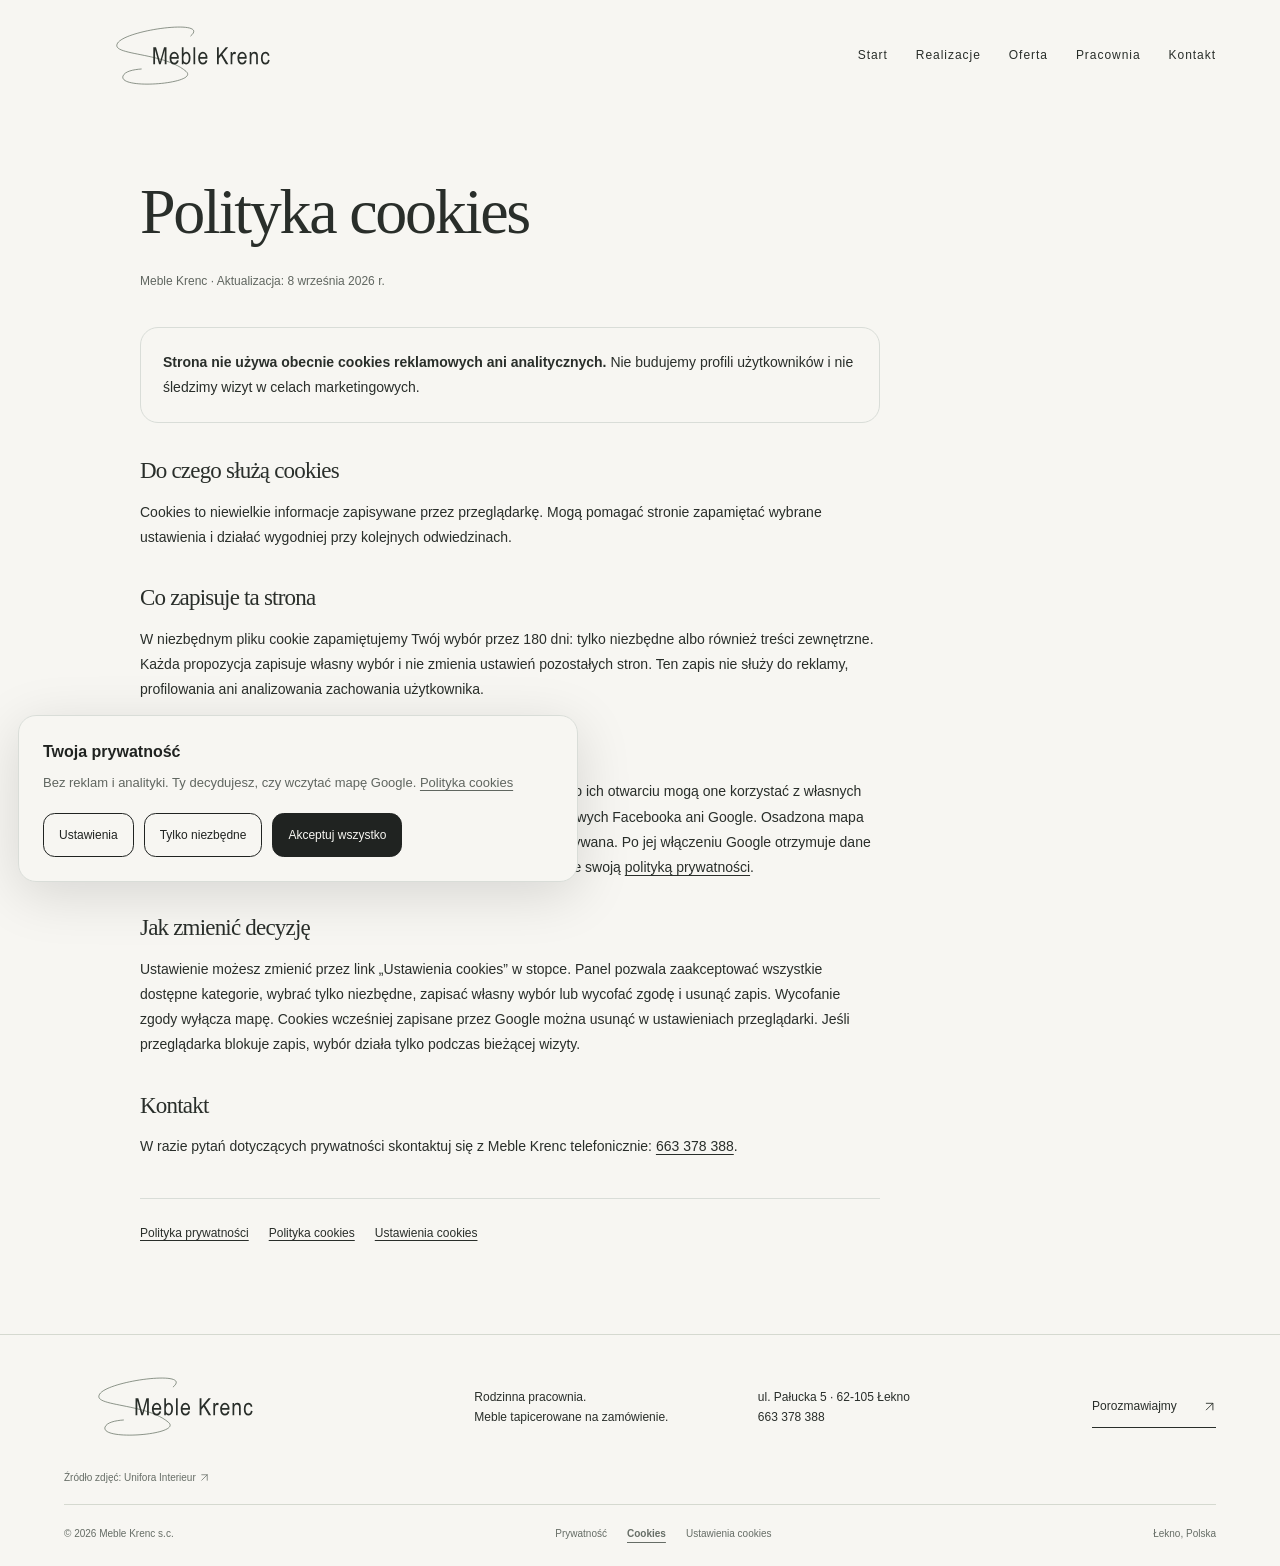
==== cookies.html @ 31533589 "Polish navigation active states, mobile menus and practical project guidance" ====
<!doctype html>
<html lang="pl">
<head>
  <meta charset="utf-8">
  <meta name="viewport" content="width=device-width, initial-scale=1">
  <meta name="theme-color" content="#faf9f6">
  <meta name="description" content="Cookies — Meble Krenc. Meble na zamówienie, Łekno, ul. Pałucka 5.">
  <title>Cookies — Meble Krenc</title>
  <link rel="icon" href="assets/favicon.svg" type="image/svg+xml">
  <link rel="stylesheet" href="style.css?v=20260908-4">
  <script defer src="app.js?v=20260908-4"></script>
<link rel="stylesheet" href="components.css?v=20260908-4"><script defer src="privacy.js?v=20260908-4"></script><link rel="stylesheet" href="refinements.css?v=20260908-4"><script defer src="navigation.js?v=20260908-4"></script></head>
<body data-proposal="boutique">
  <a class="skip" href="#main">Przejdź do treści</a>
  <header class="site-header">
    <a class="brand" href="index.html" aria-label="Meble Krenc — strona główna"><img src="assets/logo.svg?v=20260908-4" alt="MEBLE KRENC" width="300" height="48"></a>
    <button class="menu-toggle" type="button" aria-expanded="false" aria-controls="site-nav" hidden><span data-menu-label>Menu</span><span aria-hidden="true" class="menu-icon"></span></button>
    <nav id="site-nav" aria-label="Nawigacja główna"><a href="index.html">Start</a><a href="realizacje.html">Realizacje</a><a href="oferta.html">Oferta</a><a href="o-nas.html">Pracownia</a><a href="kontakt.html">Kontakt</a></nav>
  </header>
  <main id="main" class="mk-legal" tabindex="-1"><h1>Polityka cookies</h1><p class="mk-legal-intro">Meble Krenc · Aktualizacja: 8 września 2026 r.</p><article>
      <div class="legal-callout"><p><strong>Strona nie używa obecnie cookies reklamowych ani analitycznych.</strong> Nie budujemy profili użytkowników i nie śledzimy wizyt w celach marketingowych.</p></div>
      <h2>Do czego służą cookies</h2><p>Cookies to niewielkie informacje zapisywane przez przeglądarkę. Mogą pomagać stronie zapamiętać wybrane ustawienia i działać wygodniej przy kolejnych odwiedzinach.</p>
      <h2>Co zapisuje ta strona</h2><p>W niezbędnym pliku cookie zapamiętujemy Twój wybór przez 180 dni: tylko niezbędne albo również treści zewnętrzne. Każda propozycja zapisuje własny wybór i nie zmienia ustawień pozostałych stron. Ten zapis nie służy do reklamy, profilowania ani analizowania zachowania użytkownika.</p>
      <h2>Zewnętrzne serwisy</h2><p>Linki do Facebooka i Map Google prowadzą do osobnych serwisów. Po ich otwarciu mogą one korzystać z własnych cookies zgodnie ze swoimi zasadami. Nie osadzamy narzędzi reklamowych Facebooka ani Google. Osadzona mapa Google jest opcjonalna: bez zgody na treści zewnętrzne nie jest wczytywana. Po jej włączeniu Google otrzymuje dane techniczne połączenia i może korzystać z własnych cookies zgodnie ze swoją <a href="https://policies.google.com/privacy" target="_blank" rel="noopener noreferrer">polityką prywatności</a>.</p>
      <h2>Jak zmienić decyzję</h2><p>Ustawienie możesz zmienić przez link „Ustawienia cookies” w stopce. Panel pozwala zaakceptować wszystkie dostępne kategorie, wybrać tylko niezbędne, zapisać własny wybór lub wycofać zgodę i usunąć zapis. Wycofanie zgody wyłącza mapę. Cookies wcześniej zapisane przez Google można usunąć w ustawieniach przeglądarki. Jeśli przeglądarka blokuje zapis, wybór działa tylko podczas bieżącej wizyty.</p>
      <h2>Kontakt</h2><p>W razie pytań dotyczących prywatności skontaktuj się z Meble Krenc telefonicznie: <a href="tel:+48663378388">663 378 388</a>.</p>
    <nav class="mk-policy-nav" aria-label="Dokumenty prywatności"><a href="polityka-prywatnosci.html">Polityka prywatności</a><a href="cookies.html">Polityka cookies</a><a href="ustawienia-cookies.html">Ustawienia cookies</a></nav></article></main>
  <footer class="site-footer">
    <div class="footer-top"><a class="brand" href="index.html" aria-label="Meble Krenc — strona główna"><img src="assets/logo.svg?v=20260908-4" alt="MEBLE KRENC" width="300" height="48" loading="lazy"></a><p>Rodzinna pracownia.<br>Meble tapicerowane na zamówienie.</p><address>ul. Pałucka 5 · 62-105 Łekno<br><a href="tel:+48663378388">663 378 388</a></address><a class="text-link" href="kontakt.html">Porozmawiajmy <svg class="ui-icon" viewBox="0 0 24 24" aria-hidden="true" focusable="false"><path d="M6 18 18 6M6 6h12v12"/></svg></a></div>
    <div class="photo-credit">Źródło zdjęć: <a href="https://www.unifora.at" target="_blank" rel="noopener noreferrer">Unifora Interieur<span class="sr-only"> (nowa karta)</span> <svg class="ui-icon" viewBox="0 0 24 24" aria-hidden="true" focusable="false"><path d="M6 18 18 6M6 6h12v12"/></svg></a></div>
    <div class="footer-bottom"><span>© <span data-year>2026</span> Meble Krenc s.c.</span><div><a href="polityka-prywatnosci.html">Prywatność</a><a href="cookies.html">Cookies</a><a href="ustawienia-cookies.html" data-cookie-open>Ustawienia cookies</a></div><span>Łekno, Polska</span></div>
  </footer>
  <dialog class="lightbox" aria-labelledby="lightbox-caption"><div class="lightbox-top"><span>Meble i wnętrza / Unifora Interieur</span><button type="button" data-dialog-close aria-label="Zamknij podgląd">Zamknij <svg class="ui-icon" viewBox="0 0 24 24" aria-hidden="true" focusable="false"><path d="m6 6 12 12M18 6 6 18"/></svg></button></div><figure><img data-lightbox-image alt=""><figcaption id="lightbox-caption" aria-live="polite"></figcaption></figure><div class="lightbox-controls"><button type="button" data-previous aria-label="Poprzednie zdjęcie"><svg class="ui-icon" viewBox="0 0 24 24" aria-hidden="true" focusable="false"><path d="M20 12H4m6-6-6 6 6 6"/></svg> Poprzednie</button><span data-lightbox-count></span><button type="button" data-next aria-label="Następne zdjęcie">Następne <svg class="ui-icon" viewBox="0 0 24 24" aria-hidden="true" focusable="false"><path d="M4 12h16m-6-6 6 6-6 6"/></svg></button></div></dialog>


</body>
</html>
---- style.css ----
:root{--paper:#f7f6f2;--ink:#292e2a;--muted:#666d66;--line:#d5d9d0;--accent:#dde3d6;color-scheme:light;font-family:Arial,Helvetica,sans-serif}
*{box-sizing:border-box}html{scroll-behavior:smooth;scroll-padding-top:100px}body{margin:0;background:var(--paper);color:var(--ink);font-size:15px;line-height:1.7}body.modal-open{overflow:hidden}a{color:inherit;text-decoration:none}button,input{font:inherit}button{cursor:pointer;color:inherit}img{display:block;max-width:100%;height:auto}figure,p{margin:0}h1,h2,h3{font-family:Georgia,'Times New Roman',serif;font-weight:400;line-height:1.1;margin:0;letter-spacing:-.035em}h1{font-size:clamp(40px,5.2vw,76px)}h2{font-size:clamp(30px,3.5vw,48px)}h3{font-size:26px}[hidden]{display:none!important}:focus-visible{outline:2px solid #48694b;outline-offset:5px}.sr-only,.skip:not(:focus){position:absolute;width:1px;height:1px;overflow:hidden;clip-path:inset(50%)}.skip:focus{position:fixed;z-index:80;background:white;padding:12px}.site-header{max-width:1440px;margin:auto;min-height:112px;padding:22px 5%;display:flex;align-items:center;justify-content:space-between;gap:35px}.brand img{width:260px;height:64px;object-fit:contain}.site-header nav{display:flex;gap:28px;font-size:12px;letter-spacing:.08em}.site-header nav a{padding:10px 0}.site-header nav a[aria-current]{border-bottom:1px solid}.menu-toggle{display:none}main>section,main>.gallery-toolbar{max-width:1280px;margin:auto;padding:64px 44px}.eyebrow{font-size:10px;text-transform:uppercase;letter-spacing:.18em;color:var(--muted);margin-bottom:24px}.home-intro{display:flex;align-items:end;justify-content:space-between;gap:50px;padding-top:45px}.home-note{font-size:13px;color:var(--muted)}.text-link{display:inline-flex;align-items:center;gap:26px;border-bottom:1px solid;padding:10px 0;font-size:12px}.text-link:hover{color:#4f7054}.home-note .text-link{margin-top:22px}.opening-gallery{display:grid;grid-template-columns:minmax(0,1.75fr) minmax(0,.7fr);gap:7%;padding-top:8px;padding-bottom:100px;align-items:start}.photo a{display:block;position:relative;border-radius:12px;overflow:hidden}.photo img{width:100%;height:auto;transition:filter .25s}.photo a:hover img{filter:brightness(.94)}.photo-open{position:absolute;right:12px;bottom:12px;border-radius:50%;width:34px;height:34px;display:grid;place-items:center;background:#fff9}.photo figcaption{display:flex;justify-content:space-between;gap:10px;font-size:10px;color:var(--muted);padding-top:12px}.opening-main{margin-top:32px}.opening-secondary{padding-top:0}.opening-secondary .photo img{max-height:400px;object-fit:contain;background:#eeefea}.gallery-note{font-family:Georgia,serif;font-size:20px;line-height:1.5;margin-top:30px}.gallery-index{grid-column:1;width:max-content;justify-self:end;margin-top:-35px}.studio-summary{display:grid;grid-template-columns:.7fr 1fr;gap:12%;border-top:1px solid var(--line)}.studio-summary p:not(.eyebrow),.about-story p{max-width:520px;margin:24px 0;color:var(--muted)}.section-top{display:flex;align-items:center;justify-content:space-between;gap:25px;margin-bottom:32px}.selected-grid{display:grid;grid-template-columns:1fr .9fr .75fr;gap:28px;align-items:start}.selected-grid .photo:nth-child(2){margin-top:90px}.selected-grid .photo:nth-child(3){margin-top:170px}.process{border-top:1px solid var(--line)}.process ol{list-style:none;display:grid;grid-template-columns:repeat(3,1fr);gap:50px;padding:0}.process li>span{display:block;color:var(--muted);font-size:11px;margin-bottom:32px}.process li p{font-size:13px;color:var(--muted);margin-top:15px}.project-invitation{background:var(--accent);text-align:center;border-radius:18px;margin:50px auto 90px!important;padding:72px 30px!important}.project-invitation .text-link{margin-top:26px}.site-footer{max-width:1360px;margin:auto;padding:40px 5% 24px;border-top:1px solid var(--line)}.footer-top{display:grid;grid-template-columns:1.5fr 1fr 1.2fr auto;align-items:center;gap:30px;font-size:12px}.footer-top .brand img{width:225px}.footer-top address{font-style:normal}.photo-credit{font-size:10px;color:var(--muted);margin:30px 0 18px}.footer-bottom{display:flex;justify-content:space-between;gap:20px;border-top:1px solid var(--line);padding-top:20px;font-size:10px;color:var(--muted)}.footer-bottom>div{display:flex;gap:20px}.footer-bottom button{border:0;padding:0;background:none;font:inherit}.page-intro{padding-top:70px}.intro-description{max-width:580px;color:var(--muted);margin-top:28px}.gallery-toolbar{display:flex;justify-content:space-between;gap:20px;padding-top:10px!important;padding-bottom:30px!important}.gallery-toolbar p{font-size:12px}.filters{display:flex;flex-wrap:wrap;gap:9px}.filters button{border:1px solid var(--line);border-radius:30px;background:none;padding:9px 17px;font-size:12px}.filters button[aria-pressed=true]{background:var(--ink);color:white;border-color:var(--ink)}.portfolio-grid{columns:3;column-gap:28px;padding-top:0!important}.portfolio-entry{break-inside:avoid;margin-bottom:34px}.services article{display:grid;grid-template-columns:1fr 1.2fr;gap:12%;align-items:center;border-top:1px solid var(--line);padding:55px 0}.services article:nth-child(even)>div:first-child{order:2}.services article p:not(.eyebrow){margin:22px 0;color:var(--muted);font-size:14px}.service-note{background:var(--accent);border-radius:16px;padding:35px}.about-layout,.contact-layout{display:grid;grid-template-columns:1fr 1fr;gap:12%;align-items:start}.about-photo{max-width:460px}.about-story h2{margin-bottom:25px}.studio-facts{display:flex;gap:30px;flex-wrap:wrap;border-top:1px solid var(--line);padding-top:22px}.studio-facts dt{font-size:23px;font-family:Georgia,serif}.studio-facts dd{margin:0;font-size:12px;color:var(--muted)}.contact-block{border-bottom:1px solid var(--line);padding:0 0 30px;margin-bottom:30px}.contact-block h2{font-size:27px}.contact-block p,.contact-block address{font-size:13px;margin-top:16px;font-style:normal;color:var(--muted)}.phone-link{font-size:clamp(25px,3vw,38px);display:block;margin-top:18px}.contact-photo{max-width:370px;justify-self:end}.legal-layout{display:grid;grid-template-columns:1fr 2fr;gap:60px}.legal-copy{max-width:750px}.legal-copy h2{font-size:25px;margin:32px 0 15px}.legal-copy p,.legal-copy li{color:var(--muted);font-size:14px}.legal-copy a{text-decoration:underline}
dialog{color:var(--ink);background:var(--paper);border:1px solid var(--line);border-radius:16px;max-width:calc(100vw - 32px);max-height:90dvh;padding:28px}dialog::backdrop{background:#202721d9;backdrop-filter:blur(5px)}dialog:not([open]){display:none}.lightbox{width:min(1100px,calc(100vw - 32px))}.lightbox-top,.lightbox-controls,.dialog-heading{display:flex;align-items:center;justify-content:space-between;gap:15px;font-size:12px}.lightbox button,.cookie-dialog button,.cookie-notice button{background:none;border:1px solid var(--line);padding:10px 15px;border-radius:24px;font-size:12px}.lightbox figure{margin:20px 0}.lightbox figure img{height:65dvh;width:100%;object-fit:contain}.lightbox figcaption{font-size:12px;margin-top:12px}.cookie-notice{position:fixed;bottom:18px;right:18px;width:390px;max-width:calc(100vw - 36px);padding:22px;border:1px solid var(--line);background:var(--paper);border-radius:16px;z-index:25;box-shadow:0 12px 50px #20272120;font-size:12px}.cookie-notice p{color:var(--muted);margin:8px 0 14px}.notice-actions{display:flex;gap:10px}.cookie-notice button:last-child,.cookie-dialog .button:not(.button-secondary){background:var(--ink);color:white}.cookie-dialog{width:500px}.cookie-dialog h2{font-size:32px;margin:20px 0}.cookie-dialog p{font-size:13px}.cookie-options>div{padding:16px 0;border-top:1px solid var(--line)}.cookie-options dt{font-size:14px}.cookie-options dd{font-size:12px;color:var(--muted);margin:0}.dialog-actions{display:flex;gap:10px;flex-wrap:wrap;margin-top:25px}
@media(max-width:1000px){.site-header{gap:20px}.brand img{width:215px}.site-header nav{gap:18px}.footer-top{grid-template-columns:1fr 1fr}.home-intro{gap:30px}.home-note{max-width:230px}.opening-gallery{gap:5%}.portfolio-grid{columns:2}.project-invitation{margin:35px 24px 65px!important}.services article{gap:6%}}
@media(max-width:700px){.site-header{padding:12px 20px;min-height:90px;flex-wrap:wrap;gap:0}.brand img{width:208px;height:58px}.menu-toggle{display:flex!important;align-items:center;gap:12px;margin-left:auto;border:0;background:none;padding:12px 0;font-size:12px}.menu-icon{display:inline-block;width:18px;height:8px;border-top:1px solid;border-bottom:1px solid}.site-header nav{width:100%;flex-direction:column;gap:0;padding:10px 0}.site-header nav a{padding:15px 0;border-bottom:1px solid var(--line)}.js .site-header nav:not(.is-open){display:none}main>section,main>.gallery-toolbar{padding:40px 20px}.home-intro{display:block;padding-top:30px}.home-intro h1{font-size:44px}.home-note{max-width:100%;margin-top:25px}.home-note br{display:none}.home-note .text-link{margin-top:10px}.opening-gallery{grid-template-columns:1fr;gap:25px;padding-top:0}.opening-main{margin:0}.opening-secondary{display:none}.gallery-index{grid-column:auto;justify-self:start;margin:0}.studio-summary{grid-template-columns:1fr;gap:0}.selected-grid{grid-template-columns:1fr;gap:30px}.selected-grid .photo:nth-child(n){margin:0}.section-top{align-items:start;flex-direction:column}.process ol{grid-template-columns:1fr;gap:28px}.process li{border-top:1px solid var(--line);padding-top:18px}.process li>span{margin-bottom:12px}.project-invitation{margin:20px 20px 50px!important;padding:40px 20px!important}.footer-top{grid-template-columns:1fr;gap:20px}.footer-bottom{flex-direction:column;gap:16px}.footer-bottom>div{flex-wrap:wrap}.gallery-toolbar{display:block}.gallery-toolbar p{margin-top:20px}.filters{gap:7px}.filters button{padding:8px 13px}.portfolio-grid{columns:1}.services article,.about-layout,.contact-layout,.legal-layout{grid-template-columns:1fr;gap:30px}.services article{padding:30px 0}.services article:nth-child(even)>div:first-child{order:0}.contact-photo{justify-self:start}.legal-copy h2{font-size:24px}.lightbox{padding:16px}.lightbox figure img{height:52dvh}.lightbox-top>span{font-size:10px}.lightbox-controls button{padding:9px;font-size:11px}.cookie-notice{padding:18px}.cookie-dialog{padding:22px}}
main>.legal-layout{max-width:1280px;margin:0 auto;padding:20px 44px 80px}.hero-photo{min-width:0}@media(max-width:700px){main>.legal-layout{padding:10px 20px 50px}}
@media(max-width:700px){.opening-secondary{display:grid;grid-template-columns:1fr 1fr;gap:22px;align-items:center}.opening-secondary .photo img{max-height:240px}.opening-secondary .gallery-note{font-size:18px;margin:0}.opening-secondary figcaption{flex-wrap:wrap;gap:3px}}
@media(prefers-reduced-motion:reduce){html{scroll-behavior:auto}*{transition:none!important}}
---- components.css ----
.ui-icon{display:inline-block;width:1.1em;height:1.1em;flex:none;vertical-align:-.16em;fill:none;stroke:currentColor;stroke-width:1.6;stroke-linecap:round;stroke-linejoin:round;pointer-events:none}
.lightbox button .ui-icon{width:20px;height:20px}.photo-open .ui-icon,.footer-arrow .ui-icon{width:18px;height:18px}.ui-icon-only{display:inline-grid;place-items:center}
body{--consent-bg:#fff;--consent-ink:#202321;--consent-muted:#606660;--consent-line:#d9ddd8;--consent-radius:12px}
body[data-proposal=editorial]{--consent-bg:#22282c;--consent-ink:#f3f5f6;--consent-muted:#bac2c7;--consent-line:#4d565e;--consent-radius:8px}
body[data-proposal=gallery]{--consent-radius:2px}
body[data-proposal=boutique]{--consent-bg:#f7f6f2;--consent-radius:18px}
body.mk-consent-open{overflow:hidden}
.mk-consent-banner,.mk-consent-dialog{box-sizing:border-box;background:var(--consent-bg);color:var(--consent-ink);border:1px solid var(--consent-line);border-radius:var(--consent-radius);font-family:Arial,Helvetica,sans-serif;line-height:1.55}
.mk-consent-banner{position:fixed;bottom:18px;left:18px;z-index:35;width:560px;max-width:calc(100vw - 36px);padding:24px;box-shadow:0 12px 55px #0002}
.mk-consent-banner strong{font-size:16px}.mk-consent-banner p{font-size:13px;color:var(--consent-muted);margin:8px 0 20px}.mk-consent-banner a{text-decoration:underline;text-underline-offset:3px}
.mk-consent-dialog{padding:28px;width:570px;max-width:calc(100vw - 32px);max-height:calc(100dvh - 32px);overflow:auto;overscroll-behavior:contain;box-shadow:0 24px 100px #0005}
.mk-consent-dialog:not([open]){display:none}.mk-consent-dialog::backdrop{background:#101518b8;backdrop-filter:blur(5px)}
.mk-consent-heading{display:flex;justify-content:space-between;align-items:center;gap:20px;font-size:10px;letter-spacing:.12em;text-transform:uppercase;color:var(--consent-muted)}
.mk-consent-dialog h2{font-family:inherit;font-size:30px;line-height:1.13;letter-spacing:-.035em;font-weight:500;margin:22px 0 14px}.mk-consent-dialog>p{font-size:13px;color:var(--consent-muted);margin:0 0 22px}
.mk-consent-option{display:flex;justify-content:space-between;align-items:center;gap:24px;padding:20px 0;border-top:1px solid var(--consent-line);cursor:pointer}.mk-consent-option strong{display:block;font-size:14px;font-weight:600}.mk-consent-option small{display:block;font-size:12px;line-height:1.5;color:var(--consent-muted);margin-top:6px;max-width:370px}
.mk-consent-option input{appearance:none;-webkit-appearance:none;position:relative;flex:0 0 44px;width:44px;height:26px;margin:0;border:1px solid var(--consent-muted);border-radius:30px;background:transparent;cursor:pointer;transition:background .15s}.mk-consent-option input::after{content:'';position:absolute;width:18px;height:18px;left:3px;top:3px;background:var(--consent-muted);border-radius:50%;transition:transform .15s}.mk-consent-option input:checked{background:var(--consent-ink);border-color:var(--consent-ink)}.mk-consent-option input:checked::after{background:var(--consent-bg);transform:translateX(18px)}.mk-consent-option input:disabled{opacity:.5;cursor:not-allowed}
.mk-consent-actions{display:flex;gap:10px;flex-wrap:wrap}.mk-consent-actions button,.mk-map button,.mk-settings-button{font:500 12px/1.4 Arial,Helvetica,sans-serif;min-height:44px;padding:12px 15px;border:1px solid var(--consent-ink);border-radius:calc(var(--consent-radius) * .65);background:var(--consent-bg);color:var(--consent-ink);cursor:pointer;text-align:center}.mk-consent-actions button[data-consent-save],.mk-consent-actions button[data-consent-accept]{background:var(--consent-ink);color:var(--consent-bg)}.mk-consent-actions button:hover,.mk-map button:hover,.mk-settings-button:hover{filter:brightness(.88)}
.mk-consent-dialog .mk-icon-button{display:grid;place-items:center;flex:none;width:44px;height:44px;border:1px solid var(--consent-line);border-radius:50%;background:none;color:var(--consent-ink);padding:0;cursor:pointer}.mk-consent-bottom{display:flex;flex-wrap:wrap;gap:14px 20px;border-top:1px solid var(--consent-line);padding-top:20px;margin-top:24px;font-size:11px}.mk-consent-bottom button{width:100%;text-align:left;padding:0;min-height:32px;border:0;background:none;color:inherit;font:inherit;cursor:pointer;text-decoration:underline;text-underline-offset:4px}.mk-consent-bottom a{text-decoration:underline;text-underline-offset:4px}.mk-consent-dialog [data-consent-status]{font-size:12px;min-height:18px;margin:12px 0 20px}
.mk-consent-dialog :focus-visible,.mk-consent-banner :focus-visible,.mk-map :focus-visible{outline:2px solid var(--consent-ink);outline-offset:4px}
main.mk-legal{max-width:1080px;margin:0 auto;padding:65px 40px 90px;min-height:65vh}.mk-legal h1{font-size:clamp(34px,5vw,64px);margin:0 0 24px;line-height:1.1;overflow-wrap:anywhere}.mk-legal .mk-legal-intro{font-size:12px;color:var(--consent-muted);margin:0 0 35px}.mk-legal article{max-width:740px;line-height:1.8}.mk-legal h2{font-size:23px;line-height:1.25;margin:34px 0 14px}.mk-legal article p{font-size:14px;margin:0 0 18px}.mk-legal article a{text-decoration:underline;text-underline-offset:3px}.mk-legal .legal-callout{padding:22px;border:1px solid var(--consent-line);border-radius:var(--consent-radius);margin-bottom:30px}.mk-legal .legal-callout p{margin:0}.mk-legal .mk-policy-nav{display:flex;flex-wrap:wrap;gap:20px;margin-top:38px;border-top:1px solid var(--consent-line);padding-top:24px;font-size:12px}
main>.mk-map-section{max-width:1280px;padding:35px 44px 70px;margin:0 auto}.mk-map-section h2{font-size:30px;margin-bottom:22px}.mk-map{border:1px solid var(--consent-line);border-radius:var(--consent-radius);overflow:hidden;background:var(--consent-bg);color:var(--consent-ink)}.mk-map iframe{display:block;border:0;width:100%;height:360px}.mk-map-placeholder{min-height:270px;display:flex;flex-direction:column;align-items:center;justify-content:center;text-align:center;gap:18px;padding:32px}.mk-map-placeholder p{font-size:13px;max-width:440px;margin:0;color:var(--consent-muted)}.mk-map-placeholder strong{font-size:19px}.mk-map-links{display:flex;justify-content:space-between;flex-wrap:wrap;gap:15px;padding:18px 20px;border-top:1px solid var(--consent-line);font-size:12px}.mk-map-links a{text-decoration:underline}
@media(max-width:600px){.mk-consent-banner{padding:18px;bottom:12px;left:12px;max-width:calc(100vw - 24px)}.mk-consent-actions{display:grid;grid-template-columns:1fr 1fr;gap:8px}.mk-consent-banner .mk-consent-actions button:first-child{grid-column:1/-1}.mk-consent-dialog{padding:20px}.mk-consent-dialog h2{font-size:28px}.mk-consent-option{gap:15px}.mk-consent-actions button{padding:11px 9px;font-size:11px}.mk-consent-heading{letter-spacing:.05em}.mk-legal .legal-callout{padding:18px}main.mk-legal{padding:40px 20px 55px}main>.mk-map-section{padding:20px 20px 45px}.mk-map-placeholder{padding:25px 20px}.mk-map iframe{height:320px}}
.mk-consent-dialog .mk-icon-button .ui-icon{width:20px;height:20px}
@media(prefers-reduced-motion:reduce){.mk-consent-option input,.mk-consent-option input::after{transition:none}}
@media(forced-colors:active){.mk-consent-option input{appearance:auto;-webkit-appearance:auto}.mk-consent-option input::after{display:none}}
---- refinements.css ----
html{scroll-padding-top:calc(var(--navigation-height,100px) + 24px)}main [id]{scroll-margin-top:12px}
header.site-header,header.header{position:sticky;top:0;z-index:30;width:100%;transition:box-shadow .2s;background:var(--consent-bg)}header.has-scrolled{box-shadow:0 5px 24px #00000010}body[data-proposal=editorial] header.header{background:#191c1ff7}body[data-proposal=boutique] header.site-header{background:#f7f6f2f7}
header nav a{position:relative;text-underline-offset:6px;transition:color .18s,background .18s}header nav a:not(.nav-cta){border-bottom:2px solid transparent!important}header nav a.is-current:not(.nav-cta){border-bottom-color:currentColor!important;font-weight:600}header nav a:hover{text-decoration:none;background:color-mix(in srgb,currentColor 6%,transparent)}header nav a:focus-visible{outline:2px solid currentColor;outline-offset:5px}footer a[aria-current=page]{text-decoration:underline;text-underline-offset:5px;font-weight:600}
.menu[aria-expanded=true] svg{transform:rotate(45deg)}.menu svg{transition:transform .2s}.menu-toggle[aria-expanded=true] .menu-icon{transform:rotate(-45deg);border-bottom:0;height:0}.menu-toggle[aria-expanded=true] .menu-icon::after{content:'';display:block;width:18px;border-top:1px solid;transform:rotate(90deg)}body.navigation-open{overflow:hidden}.mk-nav-backdrop{position:fixed;inset:0;z-index:25;background:#10151880;backdrop-filter:blur(3px);border:0;padding:0;border-radius:0;width:100%;height:100%;cursor:default}
.mk-advice{max-width:1240px;margin:0 auto;padding:55px 40px 70px;border-top:1px solid var(--consent-line)}.mk-advice-heading{display:grid;grid-template-columns:1fr 1.2fr;gap:60px;align-items:start;margin-bottom:32px}.mk-advice h2{font-size:clamp(28px,3vw,42px);line-height:1.13;margin:0}.mk-advice-heading>p{font-size:14px;line-height:1.75;max-width:500px;color:var(--consent-muted);margin:0}.mk-checklist{display:grid;grid-template-columns:repeat(3,1fr);gap:26px;list-style:none;margin:30px 0 0;padding:0}.mk-checklist li{border-top:1px solid var(--consent-line);padding:24px 0}.mk-checklist span{font-size:10px;letter-spacing:.12em;color:var(--consent-muted)}.mk-checklist h3{font-size:20px;margin:16px 0 12px}.mk-checklist p{font-size:13px;line-height:1.7;color:var(--consent-muted);margin:0}.mk-faq{margin-top:30px}.mk-faq details{border-top:1px solid var(--consent-line)}.mk-faq details:last-child{border-bottom:1px solid var(--consent-line)}.mk-faq summary{min-height:60px;cursor:pointer;list-style:none;display:flex;align-items:center;justify-content:space-between;gap:20px;padding:18px 0;font-size:15px}.mk-faq summary::-webkit-details-marker{display:none}.mk-faq summary .ui-icon{width:18px;height:18px;transition:transform .2s}.mk-faq details[open] summary .ui-icon{transform:rotate(45deg)}.mk-faq details p{max-width:720px;color:var(--consent-muted);font-size:14px;line-height:1.8;margin:0;padding:0 0 24px}.mk-advice-link{display:inline-flex;align-items:center;gap:20px;padding:13px 0;border-bottom:1px solid currentColor;margin-top:20px;font-size:12px}.mk-advice-link:hover{text-decoration:none;gap:26px}.mk-advice .eyebrow{margin-bottom:18px}.mk-advice a:focus-visible,.mk-faq summary:focus-visible{outline:2px solid currentColor;outline-offset:5px}
body[data-proposal=boutique] .mk-checklist li{background:#edf0e8;border:0;border-radius:14px;padding:26px}body[data-proposal=gallery] .mk-advice{max-width:1600px;padding-left:clamp(20px,4.5vw,72px);padding-right:clamp(20px,4.5vw,72px)}.gallery-status{font-size:11px;color:var(--consent-muted);margin-bottom:20px}a,button,summary{-webkit-tap-highlight-color:transparent}
@media(max-width:700px){.mk-advice{padding:40px 20px!important}.mk-advice-heading{grid-template-columns:1fr;gap:20px}.mk-checklist{grid-template-columns:1fr;gap:0}.mk-checklist li{padding:22px 0}.mk-checklist h3{margin-top:10px}body[data-proposal=boutique] .mk-checklist{gap:12px}.mk-faq summary{font-size:14px}.mk-faq details p{font-size:13px}body[data-proposal=boutique] header nav{position:absolute;top:100%;left:0;right:0;margin:0;padding:12px 20px 22px;background:var(--consent-bg);border-bottom:1px solid var(--consent-line);max-height:calc(100dvh - var(--navigation-height));overflow:auto}body[data-proposal=boutique] header nav a{padding:16px 12px}body[data-proposal=boutique] header nav a.is-current{background:#e8ede3;border-color:transparent!important;border-radius:8px}}
@media(max-width:680px){body[data-proposal=gallery] header nav{position:absolute;top:100%;left:0;right:0;margin:0;padding:12px 20px 22px;background:#fff;border-bottom:1px solid #ddd;max-height:calc(100dvh - var(--navigation-height));overflow:auto}body[data-proposal=gallery] header nav a{padding:16px 12px}body[data-proposal=gallery] header nav a.is-current{background:#171a18;color:#fff;border-color:transparent!important}}
@media(max-width:640px){body[data-proposal=editorial] header nav{position:absolute;inset:auto 0 auto 0;top:100%;margin:0;padding:12px 20px 22px;background:#22282c;border-bottom:1px solid #4d565e;max-height:calc(100dvh - var(--navigation-height));overflow:auto}body[data-proposal=editorial] header nav a{padding:16px 12px}body[data-proposal=editorial] header nav a.is-current{background:#35404a;border-color:transparent!important;border-radius:6px}}
body[data-proposal=editorial] .menu svg{width:22px;height:22px;transform:none}@media(max-width:680px){body[data-proposal=gallery] header nav a{font-size:16px}}@media(max-width:700px){body[data-proposal=boutique] header nav a{font-size:14px}}
@media(prefers-reduced-motion:reduce){header.site-header,header.header,header nav a,.menu svg,.mk-faq summary .ui-icon{transition:none}}
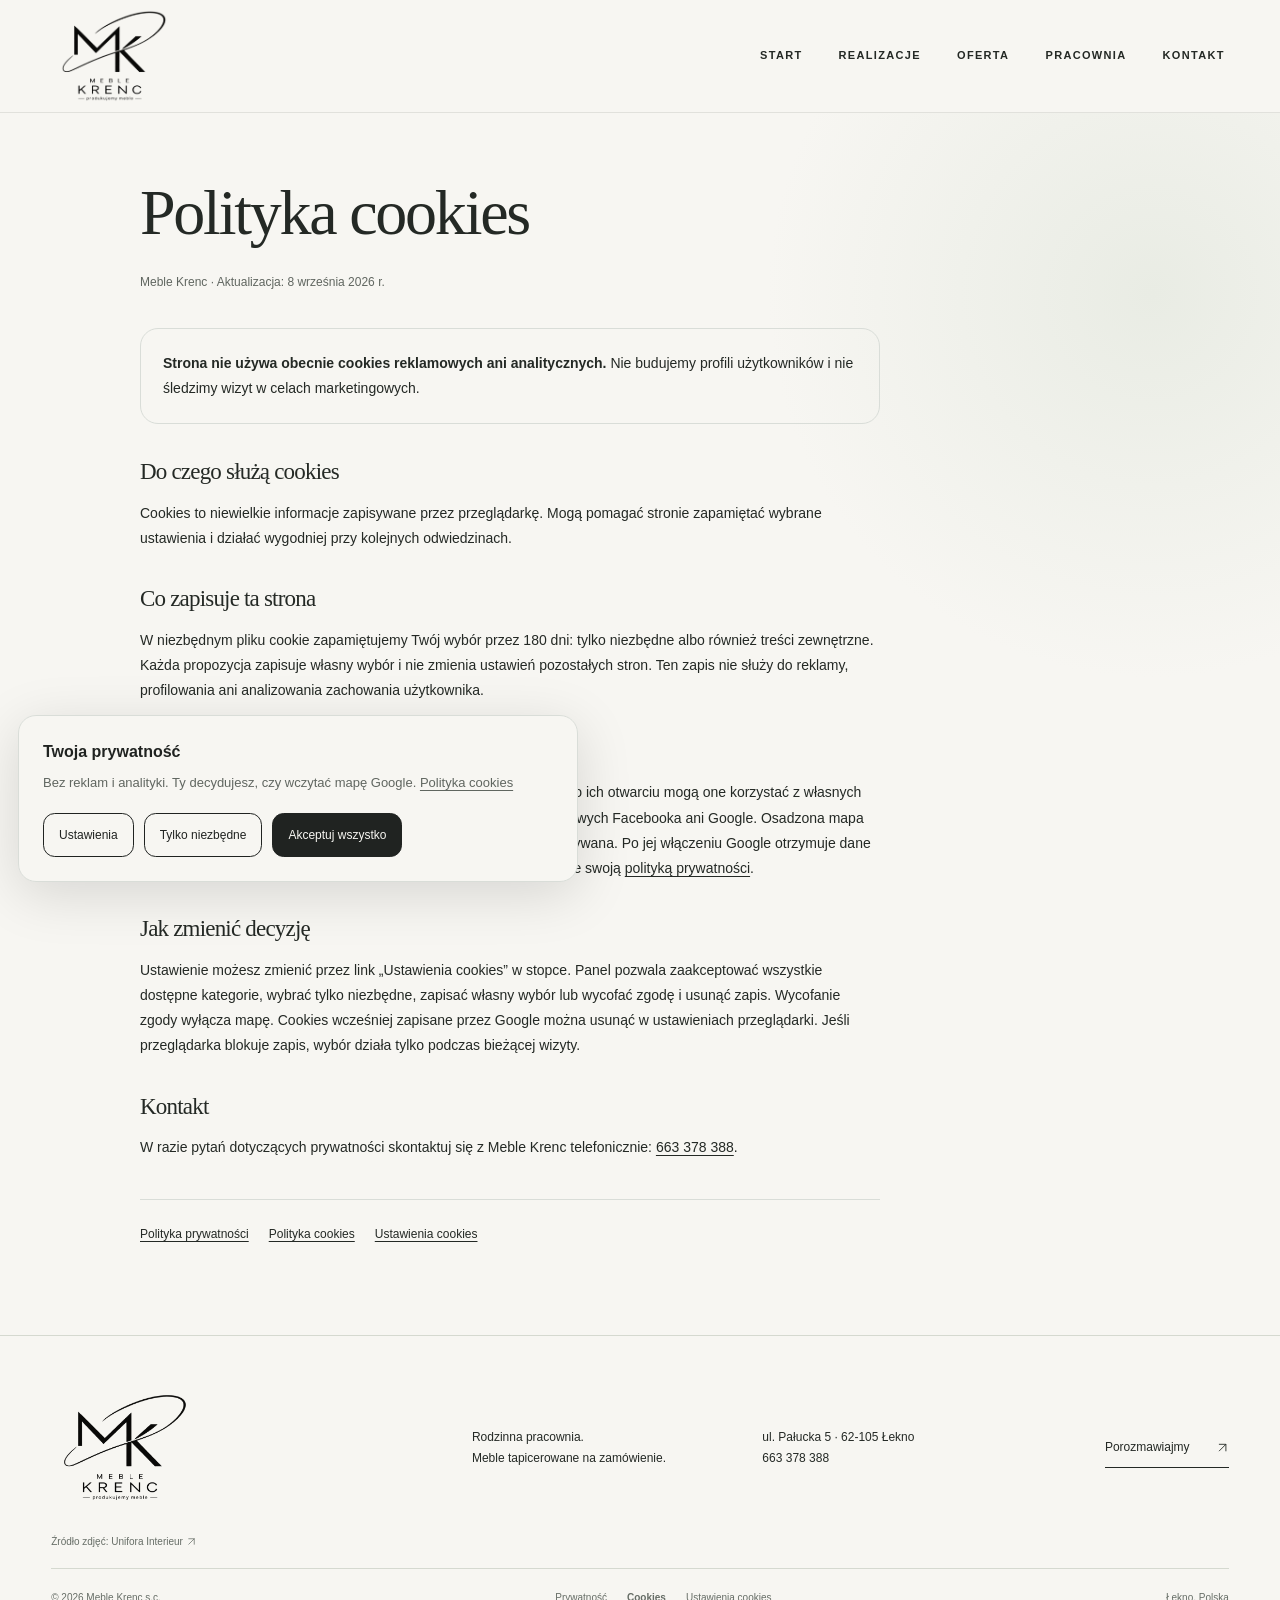
==== commit 71f8f6cc: "Redesign boutique hero and apply supplied MK identity" ====
--- a/cookies.html
+++ b/cookies.html
@@ -6,14 +6,14 @@
   <meta name="theme-color" content="#faf9f6">
   <meta name="description" content="Cookies — Meble Krenc. Meble na zamówienie, Łekno, ul. Pałucka 5.">
   <title>Cookies — Meble Krenc</title>
-  <link rel="icon" href="assets/favicon.svg" type="image/svg+xml">
-  <link rel="stylesheet" href="style.css?v=20260908-4">
-  <script defer src="app.js?v=20260908-4"></script>
-<link rel="stylesheet" href="components.css?v=20260908-4"><script defer src="privacy.js?v=20260908-4"></script><link rel="stylesheet" href="refinements.css?v=20260908-4"><script defer src="navigation.js?v=20260908-4"></script></head>
+  <link rel="icon" href="assets/favicon.png" type="image/png">
+  <link rel="stylesheet" href="style.css?v=20260916-1">
+  <script defer src="app.js?v=20260916-1"></script>
+<link rel="stylesheet" href="components.css?v=20260916-1"><script defer src="privacy.js?v=20260916-1"></script><link rel="stylesheet" href="refinements.css?v=20260916-1"><script defer src="navigation.js?v=20260916-1"></script><link rel="stylesheet" href="boutique-v2.css?v=20260916-1"></head>
 <body data-proposal="boutique">
   <a class="skip" href="#main">Przejdź do treści</a>
   <header class="site-header">
-    <a class="brand" href="index.html" aria-label="Meble Krenc — strona główna"><img src="assets/logo.svg?v=20260908-4" alt="MEBLE KRENC" width="300" height="48"></a>
+    <a class="brand" href="index.html" aria-label="Meble Krenc — strona główna"><img src="assets/logo.png?v=20260916-2" alt="MEBLE KRENC" width="915" height="795"></a>
     <button class="menu-toggle" type="button" aria-expanded="false" aria-controls="site-nav" hidden><span data-menu-label>Menu</span><span aria-hidden="true" class="menu-icon"></span></button>
     <nav id="site-nav" aria-label="Nawigacja główna"><a href="index.html">Start</a><a href="realizacje.html">Realizacje</a><a href="oferta.html">Oferta</a><a href="o-nas.html">Pracownia</a><a href="kontakt.html">Kontakt</a></nav>
   </header>
@@ -26,7 +26,7 @@
       <h2>Kontakt</h2><p>W razie pytań dotyczących prywatności skontaktuj się z Meble Krenc telefonicznie: <a href="tel:+48663378388">663 378 388</a>.</p>
     <nav class="mk-policy-nav" aria-label="Dokumenty prywatności"><a href="polityka-prywatnosci.html">Polityka prywatności</a><a href="cookies.html">Polityka cookies</a><a href="ustawienia-cookies.html">Ustawienia cookies</a></nav></article></main>
   <footer class="site-footer">
-    <div class="footer-top"><a class="brand" href="index.html" aria-label="Meble Krenc — strona główna"><img src="assets/logo.svg?v=20260908-4" alt="MEBLE KRENC" width="300" height="48" loading="lazy"></a><p>Rodzinna pracownia.<br>Meble tapicerowane na zamówienie.</p><address>ul. Pałucka 5 · 62-105 Łekno<br><a href="tel:+48663378388">663 378 388</a></address><a class="text-link" href="kontakt.html">Porozmawiajmy <svg class="ui-icon" viewBox="0 0 24 24" aria-hidden="true" focusable="false"><path d="M6 18 18 6M6 6h12v12"/></svg></a></div>
+    <div class="footer-top"><a class="brand" href="index.html" aria-label="Meble Krenc — strona główna"><img src="assets/logo.png?v=20260916-2" alt="MEBLE KRENC" width="915" height="795" loading="lazy"></a><p>Rodzinna pracownia.<br>Meble tapicerowane na zamówienie.</p><address>ul. Pałucka 5 · 62-105 Łekno<br><a href="tel:+48663378388">663 378 388</a></address><a class="text-link" href="kontakt.html">Porozmawiajmy <svg class="ui-icon" viewBox="0 0 24 24" aria-hidden="true" focusable="false"><path d="M6 18 18 6M6 6h12v12"/></svg></a></div>
     <div class="photo-credit">Źródło zdjęć: <a href="https://www.unifora.at" target="_blank" rel="noopener noreferrer">Unifora Interieur<span class="sr-only"> (nowa karta)</span> <svg class="ui-icon" viewBox="0 0 24 24" aria-hidden="true" focusable="false"><path d="M6 18 18 6M6 6h12v12"/></svg></a></div>
     <div class="footer-bottom"><span>© <span data-year>2026</span> Meble Krenc s.c.</span><div><a href="polityka-prywatnosci.html">Prywatność</a><a href="cookies.html">Cookies</a><a href="ustawienia-cookies.html" data-cookie-open>Ustawienia cookies</a></div><span>Łekno, Polska</span></div>
   </footer>
--- a/boutique-v2.css
+++ b/boutique-v2.css
@@ -0,0 +1,521 @@
+:root{
+  --boutique-ink:#242925;
+  --boutique-paper:#f7f6f2;
+  --boutique-sage:#747c70;
+  --boutique-soft:#e9ede5;
+  --boutique-radius:22px;
+  --boutique-side:clamp(20px,4vw,64px);
+}
+
+body[data-proposal="boutique"]{
+  background:
+    radial-gradient(circle at 90% 18%,#e9ece4 0,transparent 24rem),
+    var(--boutique-paper);
+  color:var(--boutique-ink);
+  text-rendering:optimizeLegibility;
+}
+
+body[data-proposal="boutique"] h1,
+body[data-proposal="boutique"] h2{
+  text-wrap:balance;
+}
+
+body[data-proposal="boutique"] .site-header{
+  min-height:112px;
+  max-width:none;
+  padding:9px var(--boutique-side);
+  background:color-mix(in srgb,var(--boutique-paper) 92%,transparent);
+  border-bottom:1px solid color-mix(in srgb,var(--boutique-ink) 10%,transparent);
+  backdrop-filter:blur(16px) saturate(120%);
+}
+
+body[data-proposal="boutique"] .site-header .brand{
+  display:flex;
+  align-items:center;
+  flex:0 0 auto;
+}
+
+body[data-proposal="boutique"] .site-header .brand img{
+  width:126px;
+  height:94px;
+  object-fit:contain;
+}
+
+body[data-proposal="boutique"] .site-header nav{
+  align-items:center;
+  gap:clamp(15px,2.2vw,34px);
+}
+
+body[data-proposal="boutique"] .site-header nav a{
+  min-height:44px;
+  display:flex;
+  align-items:center;
+  padding:10px 4px;
+  font-size:11px;
+  font-weight:600;
+  letter-spacing:.12em;
+  text-transform:uppercase;
+}
+
+body[data-proposal="boutique"] .site-header nav a::after{
+  content:"";
+  position:absolute;
+  right:4px;
+  bottom:7px;
+  left:4px;
+  height:1px;
+  background:currentColor;
+  transform:scaleX(0);
+  transform-origin:right;
+  transition:transform .25s ease;
+}
+
+body[data-proposal="boutique"] .site-header nav a:hover::after,
+body[data-proposal="boutique"] .site-header nav a.is-current::after{
+  transform:scaleX(1);
+  transform-origin:left;
+}
+
+body[data-proposal="boutique"] .site-header nav a.is-current{
+  border-bottom-color:transparent!important;
+}
+
+.hero-carousel{
+  position:relative;
+  width:100%;
+  max-width:none!important;
+  min-height:calc(100svh - 112px);
+  padding:0!important;
+  background:#20241f;
+  color:#fff;
+  isolation:isolate;
+}
+
+.carousel-viewport{
+  position:relative;
+  min-height:inherit;
+  overflow:hidden;
+  touch-action:pan-y;
+  outline-offset:-4px;
+}
+
+.carousel-track{
+  display:flex;
+  min-height:inherit;
+  will-change:transform;
+  transition:transform .9s cubic-bezier(.22,.61,.36,1);
+}
+
+.carousel-slide{
+  position:relative;
+  flex:0 0 100%;
+  min-height:inherit;
+  overflow:hidden;
+  background:#222721;
+}
+
+.carousel-slide>img{
+  position:absolute;
+  inset:0;
+  width:100%;
+  height:100%;
+  max-width:none;
+  object-fit:cover;
+  object-position:var(--slide-position,center);
+  transform:scale(1.035);
+  transition:transform 7s cubic-bezier(.2,.62,.36,1);
+}
+
+.carousel-slide.is-active>img{transform:scale(1)}
+
+.carousel-slide::after{
+  content:"";
+  position:absolute;
+  inset:0;
+  background:
+    linear-gradient(90deg,rgba(16,19,16,.76) 0%,rgba(16,19,16,.48) 36%,rgba(16,19,16,.05) 70%),
+    linear-gradient(0deg,rgba(15,18,15,.48),transparent 45%);
+}
+
+.carousel-copy{
+  position:relative;
+  z-index:1;
+  display:flex;
+  min-height:inherit;
+  max-width:1440px;
+  margin:0 auto;
+  padding:clamp(56px,8vh,104px) var(--boutique-side) clamp(118px,16vh,154px);
+  flex-direction:column;
+  justify-content:flex-end;
+  align-items:flex-start;
+}
+
+.carousel-kicker{
+  margin:0 0 20px;
+  color:#e1e5dc;
+  font-size:10px;
+  font-weight:600;
+  letter-spacing:.2em;
+  text-transform:uppercase;
+}
+
+.carousel-copy h1,
+.carousel-copy h2{
+  max-width:820px;
+  margin:0;
+  color:#fff;
+  font-family:Georgia,"Times New Roman",serif;
+  font-size:clamp(46px,6vw,92px);
+  font-weight:400;
+  line-height:.98;
+  letter-spacing:-.045em;
+}
+
+.carousel-copy>p:not(.carousel-kicker){
+  max-width:510px;
+  margin:24px 0 0;
+  color:#f3f4ef;
+  font-size:clamp(13px,1.15vw,16px);
+  line-height:1.7;
+}
+
+.carousel-link{
+  display:inline-flex;
+  min-height:46px;
+  align-items:center;
+  gap:24px;
+  margin-top:28px;
+  padding:8px 0;
+  border-bottom:1px solid currentColor;
+  font-size:11px;
+  font-weight:600;
+  letter-spacing:.12em;
+  text-transform:uppercase;
+  transition:gap .2s ease;
+}
+
+.carousel-link:hover{gap:31px}
+.carousel-link .ui-icon{width:18px;height:18px}
+
+.carousel-controls{
+  position:absolute;
+  z-index:3;
+  right:var(--boutique-side);
+  bottom:38px;
+  left:var(--boutique-side);
+  display:grid;
+  grid-template-columns:auto minmax(120px,220px) auto;
+  align-items:center;
+  gap:24px;
+  max-width:calc(1440px - var(--boutique-side) * 2);
+  margin:0 auto;
+}
+
+.carousel-arrows{display:flex;gap:10px}
+.carousel-button,
+.carousel-toggle{
+  width:48px;
+  height:48px;
+  display:grid;
+  place-items:center;
+  padding:0;
+  border:1px solid #ffffff80;
+  border-radius:50%;
+  background:#14171335;
+  color:#fff;
+  backdrop-filter:blur(8px);
+  transition:background .2s,border-color .2s,transform .2s;
+}
+
+.carousel-button:hover,
+.carousel-toggle:hover{
+  background:#fff;
+  border-color:#fff;
+  color:#252a25;
+  transform:translateY(-2px);
+}
+
+.carousel-button .ui-icon{width:20px;height:20px}
+
+.carousel-status{
+  display:grid;
+  grid-template-columns:22px 1fr 22px;
+  align-items:center;
+  gap:12px;
+  color:#fff;
+  font-size:10px;
+  letter-spacing:.08em;
+}
+
+.carousel-progress{
+  height:1px;
+  overflow:hidden;
+  background:#ffffff59;
+}
+
+.carousel-progress>span{
+  display:block;
+  width:0;
+  height:100%;
+  background:#fff;
+}
+
+.hero-carousel.is-running .carousel-progress>span{
+  animation:carousel-progress 6.5s linear forwards;
+}
+
+.carousel-toggle{justify-self:end}
+.carousel-toggle .play-icon{display:none}
+.carousel-toggle.is-paused .pause-icon{display:none}
+.carousel-toggle.is-paused .play-icon{display:block}
+.pause-icon{display:flex;gap:4px}
+.pause-icon::before,.pause-icon::after{content:"";width:2px;height:14px;background:currentColor}
+.play-icon{width:0;height:0;border-top:7px solid transparent;border-bottom:7px solid transparent;border-left:11px solid currentColor;margin-left:3px}
+
+@keyframes carousel-progress{to{width:100%}}
+
+body[data-proposal="boutique"] .studio-summary{
+  position:relative;
+  padding-top:clamp(72px,9vw,120px);
+  padding-bottom:clamp(72px,9vw,120px);
+}
+
+body[data-proposal="boutique"] .studio-summary::before{
+  content:"MK";
+  position:absolute;
+  right:3%;
+  bottom:-.25em;
+  z-index:-1;
+  color:#eef0ea;
+  font-family:Georgia,serif;
+  font-size:clamp(130px,24vw,360px);
+  line-height:1;
+  letter-spacing:-.1em;
+}
+
+body[data-proposal="boutique"] .studio-summary>div{
+  max-width:610px;
+}
+
+body[data-proposal="boutique"] .selected-section{
+  padding-top:clamp(62px,7vw,96px);
+  padding-bottom:clamp(70px,9vw,120px);
+  border-radius:var(--boutique-radius);
+  background:#eef0ea;
+}
+
+body[data-proposal="boutique"] .selected-grid .photo a{
+  background:#dfe3da;
+}
+
+body[data-proposal="boutique"] .selected-grid .photo img{
+  aspect-ratio:4/5;
+  object-fit:cover;
+}
+
+body[data-proposal="boutique"] .selected-grid .photo:nth-child(2) img{aspect-ratio:1/1.12}
+body[data-proposal="boutique"] .selected-grid .photo:nth-child(3) img{aspect-ratio:1/1.35}
+
+body[data-proposal="boutique"] .process{
+  padding-top:clamp(72px,8vw,108px);
+  padding-bottom:clamp(72px,8vw,108px);
+}
+
+body[data-proposal="boutique"] .process li{
+  position:relative;
+  padding-top:24px;
+  border-top:1px solid var(--line);
+}
+
+body[data-proposal="boutique"] .process li>span{margin-bottom:46px}
+
+body[data-proposal="boutique"] .mk-advice{
+  margin-top:20px;
+  padding-top:clamp(64px,8vw,100px);
+  padding-bottom:clamp(64px,8vw,100px);
+}
+
+body[data-proposal="boutique"] .mk-checklist li{
+  border-radius:18px;
+  box-shadow:0 12px 36px #2830290a;
+}
+
+body[data-proposal="boutique"] .project-invitation{
+  position:relative;
+  overflow:hidden;
+  max-width:1192px;
+  background:#dfe6da;
+}
+
+body[data-proposal="boutique"] .project-invitation::after{
+  content:"";
+  position:absolute;
+  width:230px;
+  height:230px;
+  right:-80px;
+  top:-120px;
+  border:1px solid #65706066;
+  border-radius:50%;
+}
+
+body[data-proposal="boutique"] .site-footer{
+  max-width:none;
+  padding:56px var(--boutique-side) 26px;
+}
+
+body[data-proposal="boutique"] .footer-top{
+  max-width:1280px;
+  margin:0 auto;
+}
+
+body[data-proposal="boutique"] .footer-top .brand img{
+  width:148px;
+  height:111px;
+}
+
+body[data-proposal="boutique"] .photo-credit,
+body[data-proposal="boutique"] .footer-bottom{
+  max-width:1280px;
+  margin-right:auto;
+  margin-left:auto;
+}
+
+body[data-proposal="boutique"] .page-intro{
+  padding-top:clamp(56px,7vw,96px);
+  padding-bottom:clamp(48px,6vw,82px);
+}
+
+body[data-proposal="boutique"] .page-intro h1{
+  max-width:900px;
+}
+
+body[data-proposal="boutique"] .photo a,
+body[data-proposal="boutique"] .service-note,
+body[data-proposal="boutique"] .project-invitation{
+  border-radius:var(--boutique-radius);
+}
+
+body[data-proposal="boutique"] .portfolio-entry .photo img{
+  width:100%;
+  object-fit:cover;
+}
+
+@media (max-width:1000px){
+  body[data-proposal="boutique"] .site-header .brand img{width:112px;height:84px}
+  body[data-proposal="boutique"] .site-header{min-height:102px}
+  .hero-carousel{min-height:calc(100svh - 102px)}
+  .carousel-copy h1,.carousel-copy h2{font-size:clamp(44px,8vw,72px)}
+  body[data-proposal="boutique"] .studio-summary{gap:7%}
+  body[data-proposal="boutique"] .selected-section{margin-right:20px;margin-left:20px;padding-right:28px;padding-left:28px}
+}
+
+@media (max-width:700px){
+  body[data-proposal="boutique"] .site-header{
+    min-height:86px;
+    padding:4px 20px;
+  }
+  body[data-proposal="boutique"] .site-header .brand img{
+    width:98px;
+    height:74px;
+  }
+  body[data-proposal="boutique"] .menu-toggle{
+    min-width:64px;
+    min-height:44px;
+    justify-content:flex-end;
+  }
+  body[data-proposal="boutique"] header nav{
+    top:100%;
+    padding-top:10px;
+    padding-bottom:18px;
+    box-shadow:0 18px 32px #252a2522;
+  }
+  body[data-proposal="boutique"] header nav a{
+    min-height:52px;
+    padding:14px 12px;
+  }
+  body[data-proposal="boutique"] header nav a::after{display:none}
+  .hero-carousel{min-height:max(590px,calc(100svh - 86px))}
+  .carousel-slide::after{
+    background:linear-gradient(0deg,rgba(15,18,15,.83) 0%,rgba(15,18,15,.42) 58%,rgba(15,18,15,.06) 100%);
+  }
+  .carousel-slide>img{object-position:var(--slide-position-mobile,var(--slide-position,center))}
+  .carousel-copy{
+    padding:52px 20px 116px;
+  }
+  .carousel-copy h1,.carousel-copy h2{
+    max-width:12ch;
+    font-size:clamp(39px,12vw,58px);
+    line-height:1.02;
+  }
+  .carousel-copy>p:not(.carousel-kicker){
+    max-width:36ch;
+    margin-top:18px;
+    font-size:13px;
+    line-height:1.58;
+  }
+  .carousel-link{margin-top:20px}
+  .carousel-controls{
+    right:20px;
+    bottom:24px;
+    left:20px;
+    grid-template-columns:auto 1fr auto;
+    gap:14px;
+  }
+  .carousel-arrows{gap:8px}
+  .carousel-button,.carousel-toggle{width:44px;height:44px}
+  .carousel-status{grid-template-columns:18px minmax(58px,1fr) 18px;gap:8px}
+  body[data-proposal="boutique"] .studio-summary::before{display:none}
+  body[data-proposal="boutique"] .selected-section{
+    margin-right:12px;
+    margin-left:12px;
+    padding-right:20px;
+    padding-left:20px;
+    border-radius:18px;
+  }
+  body[data-proposal="boutique"] .selected-grid .photo img,
+  body[data-proposal="boutique"] .selected-grid .photo:nth-child(n) img{
+    aspect-ratio:4/3;
+  }
+  body[data-proposal="boutique"] .process li>span{margin-bottom:18px}
+  body[data-proposal="boutique"] .footer-top .brand img{width:126px;height:95px}
+  body[data-proposal="boutique"] .site-footer{padding-top:42px}
+}
+
+@media (max-width:410px){
+  .carousel-copy h1,.carousel-copy h2{font-size:38px}
+  .carousel-copy>p:not(.carousel-kicker){font-size:12px}
+  .carousel-status{display:none}
+  .carousel-controls{grid-template-columns:1fr auto}
+  .carousel-toggle{grid-column:2}
+}
+
+@media (max-width:600px){
+  body[data-proposal="boutique"] .mk-consent-banner{
+    padding:16px;
+    border-radius:16px;
+  }
+  body[data-proposal="boutique"] .mk-consent-banner p{
+    margin:5px 0 13px;
+    font-size:12px;
+    line-height:1.5;
+  }
+  body[data-proposal="boutique"] .mk-consent-banner .mk-consent-actions{
+    display:grid;
+    grid-template-columns:repeat(3,minmax(0,1fr));
+    gap:7px;
+  }
+  body[data-proposal="boutique"] .mk-consent-banner .mk-consent-actions button:first-child{
+    grid-column:auto;
+  }
+  body[data-proposal="boutique"] .mk-consent-banner .mk-consent-actions button{
+    min-height:46px;
+    padding:8px 5px;
+    font-size:10px;
+    line-height:1.25;
+  }
+}
+
+@media (prefers-reduced-motion:reduce){
+  .carousel-track,.carousel-slide>img{transition:none}
+  .hero-carousel.is-running .carousel-progress>span{animation:none;width:100%}
+}
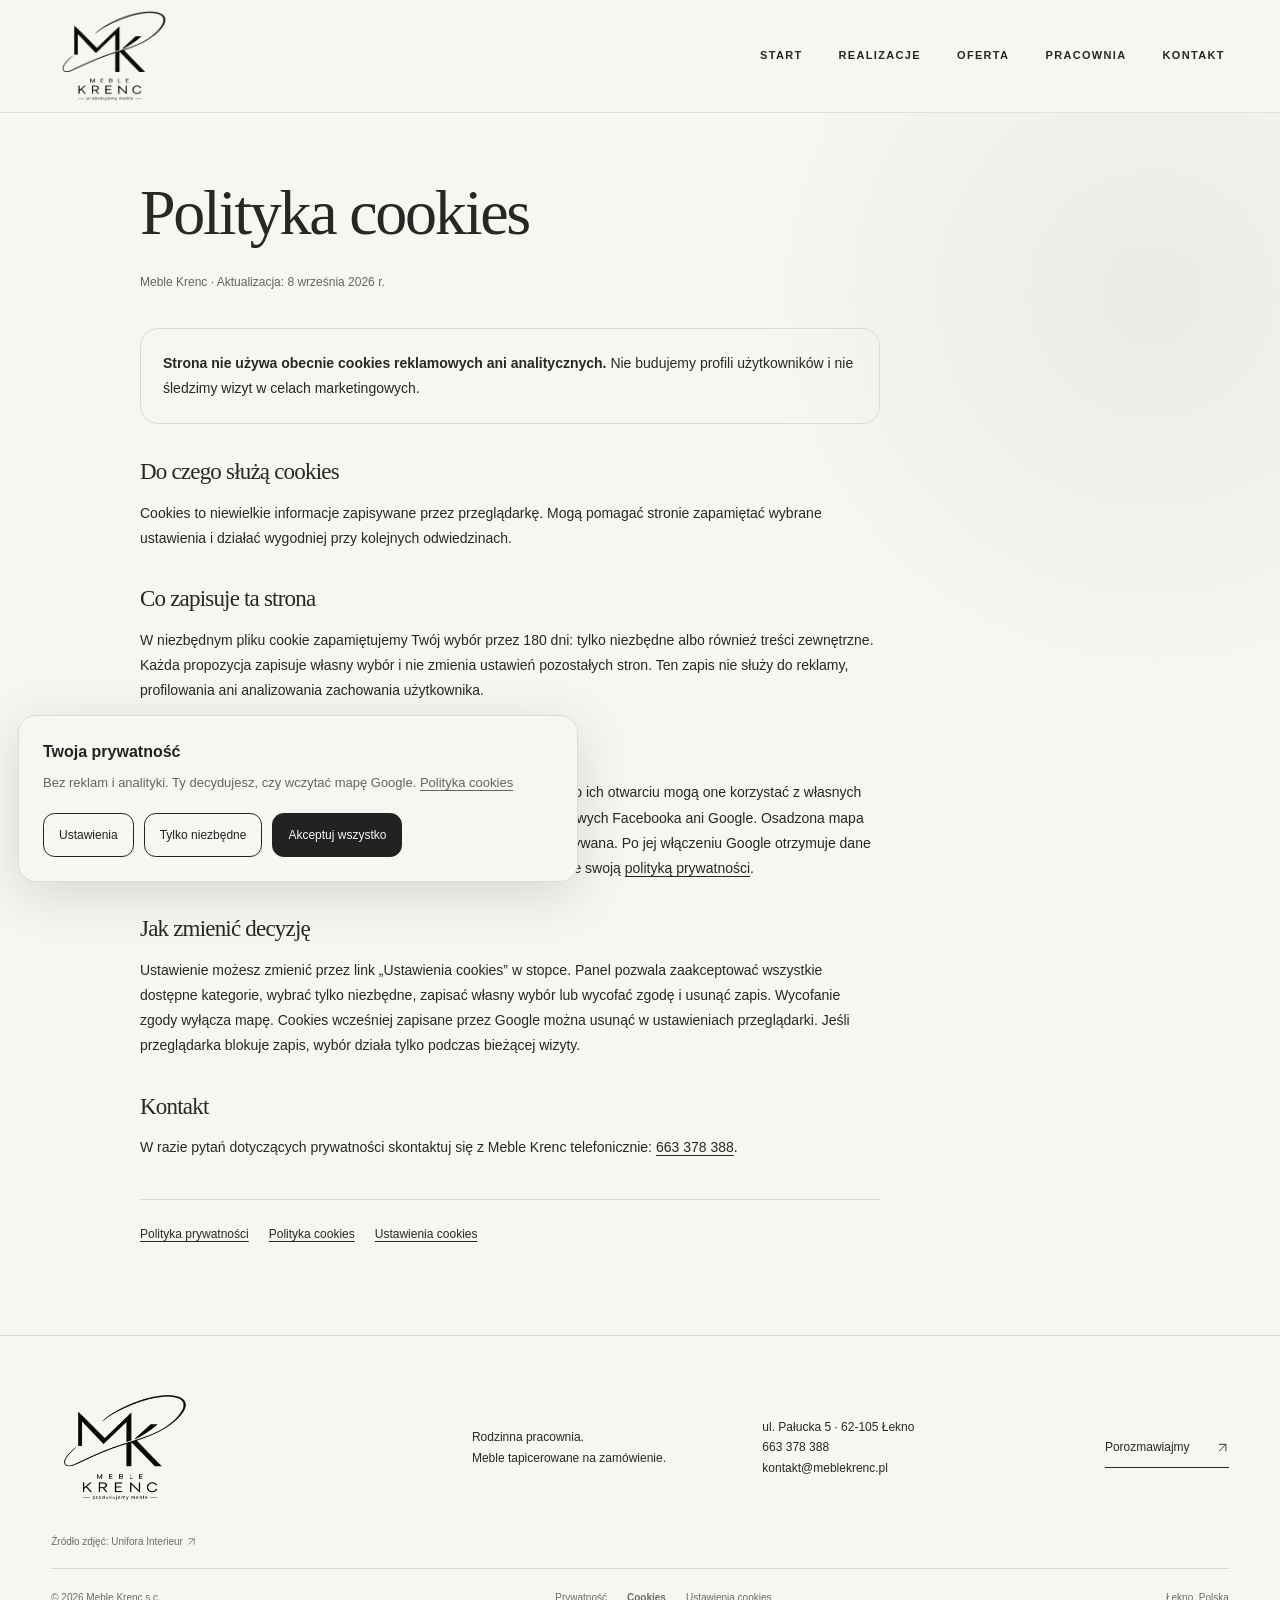
==== commit 5f72d7d5: "Add contact email to boutique site" ====
--- a/cookies.html
+++ b/cookies.html
@@ -8,8 +8,8 @@
   <title>Cookies — Meble Krenc</title>
   <link rel="icon" href="assets/favicon.png" type="image/png">
   <link rel="stylesheet" href="style.css?v=20260916-1">
-  <script defer src="app.js?v=20260916-1"></script>
-<link rel="stylesheet" href="components.css?v=20260916-1"><script defer src="privacy.js?v=20260916-1"></script><link rel="stylesheet" href="refinements.css?v=20260916-1"><script defer src="navigation.js?v=20260916-1"></script><link rel="stylesheet" href="boutique-v2.css?v=20260916-1"></head>
+  <script defer src="app.js?v=20260921-3"></script>
+<link rel="stylesheet" href="components.css?v=20260916-1"><script defer src="privacy.js?v=20260916-1"></script><link rel="stylesheet" href="refinements.css?v=20260916-1"><script defer src="navigation.js?v=20260916-1"></script><link rel="stylesheet" href="boutique-v2.css?v=20260921-4"></head>
 <body data-proposal="boutique">
   <a class="skip" href="#main">Przejdź do treści</a>
   <header class="site-header">
--- a/boutique-v2.css
+++ b/boutique-v2.css
@@ -96,8 +96,14 @@
   min-height:inherit;
   overflow:hidden;
   touch-action:pan-y;
+  cursor:grab;
+  user-select:none;
   outline-offset:-4px;
 }
+
+.hero-carousel.is-dragging .carousel-viewport{cursor:grabbing}
+.hero-carousel.is-dragging .carousel-track{transition:none}
+.carousel-slide>img{-webkit-user-drag:none;pointer-events:none}
 
 .carousel-track{
   display:flex;
@@ -204,7 +210,8 @@
   bottom:38px;
   left:var(--boutique-side);
   display:grid;
-  grid-template-columns:auto minmax(120px,220px) auto;
+  grid-template-columns:auto minmax(120px,220px);
+  justify-content:space-between;
   align-items:center;
   gap:24px;
   max-width:calc(1440px - var(--boutique-side) * 2);
@@ -212,8 +219,7 @@
 }
 
 .carousel-arrows{display:flex;gap:10px}
-.carousel-button,
-.carousel-toggle{
+.carousel-button{
   width:48px;
   height:48px;
   display:grid;
@@ -227,8 +233,7 @@
   transition:background .2s,border-color .2s,transform .2s;
 }
 
-.carousel-button:hover,
-.carousel-toggle:hover{
+.carousel-button:hover{
   background:#fff;
   border-color:#fff;
   color:#252a25;
@@ -264,15 +269,19 @@
   animation:carousel-progress 6.5s linear forwards;
 }
 
-.carousel-toggle{justify-self:end}
-.carousel-toggle .play-icon{display:none}
-.carousel-toggle.is-paused .pause-icon{display:none}
-.carousel-toggle.is-paused .play-icon{display:block}
-.pause-icon{display:flex;gap:4px}
-.pause-icon::before,.pause-icon::after{content:"";width:2px;height:14px;background:currentColor}
-.play-icon{width:0;height:0;border-top:7px solid transparent;border-bottom:7px solid transparent;border-left:11px solid currentColor;margin-left:3px}
-
 @keyframes carousel-progress{to{width:100%}}
+
+body[data-proposal="boutique"] .photo-open{
+  opacity:0;
+  transform:translateY(5px);
+  transition:opacity .2s ease,transform .2s ease;
+}
+
+body[data-proposal="boutique"] .photo a:hover .photo-open,
+body[data-proposal="boutique"] .photo a:focus-visible .photo-open{
+  opacity:1;
+  transform:none;
+}
 
 body[data-proposal="boutique"] .studio-summary{
   position:relative;
@@ -380,6 +389,68 @@
   margin-left:auto;
 }
 
+body[data-proposal="boutique"] .lightbox button{
+  display:inline-flex;
+  align-items:center;
+  justify-content:center;
+  gap:8px;
+  line-height:1;
+  vertical-align:middle;
+  transition:
+    background-color .2s ease,
+    border-color .2s ease,
+    box-shadow .2s ease,
+    color .2s ease,
+    transform .2s ease;
+}
+
+body[data-proposal="boutique"] .lightbox button .ui-icon{
+  width:18px;
+  height:18px;
+  margin:0;
+  vertical-align:0;
+}
+
+body[data-proposal="boutique"] .lightbox-top button{
+  min-height:46px;
+}
+
+body[data-proposal="boutique"] .lightbox-controls{
+  align-items:center;
+}
+
+body[data-proposal="boutique"] .contact-email{
+  display:block;
+  width:max-content;
+  max-width:100%;
+  margin:16px 0 6px;
+  font-size:clamp(20px,2.4vw,30px);
+  line-height:1.2;
+  overflow-wrap:anywhere;
+}
+
+body[data-proposal="boutique"] .contact-email:hover{
+  color:var(--boutique-sage);
+}
+
+body[data-proposal="boutique"] .footer-top address a[data-contact-email]{
+  overflow-wrap:anywhere;
+}
+
+@media (hover:hover){
+  body[data-proposal="boutique"] .lightbox button:hover{
+    background:var(--boutique-soft);
+    border-color:color-mix(in srgb,var(--boutique-sage) 48%,var(--line));
+    box-shadow:0 7px 18px rgba(36,41,37,.10);
+    transform:translateY(-1px);
+  }
+
+  body[data-proposal="boutique"] .lightbox button:active{
+    box-shadow:0 3px 9px rgba(36,41,37,.08);
+    transform:translateY(0);
+  }
+}
+
 body[data-proposal="boutique"] .page-intro{
   padding-top:clamp(56px,7vw,96px);
   padding-bottom:clamp(48px,6vw,82px);
@@ -398,6 +469,14 @@
 body[data-proposal="boutique"] .portfolio-entry .photo img{
   width:100%;
   object-fit:cover;
+}
+
+body[data-proposal="boutique"] .portfolio-entry--local .photo a{
+  aspect-ratio:4/3;
+}
+
+body[data-proposal="boutique"] .portfolio-entry--local .photo img{
+  height:100%;
 }
 
 @media (max-width:1000px){
@@ -458,12 +537,25 @@
     right:20px;
     bottom:24px;
     left:20px;
-    grid-template-columns:auto 1fr auto;
-    gap:14px;
-  }
-  .carousel-arrows{gap:8px}
-  .carousel-button,.carousel-toggle{width:44px;height:44px}
-  .carousel-status{grid-template-columns:18px minmax(58px,1fr) 18px;gap:8px}
+    display:block;
+  }
+  .carousel-arrows{display:none}
+  .carousel-status{
+    width:min(100%,210px);
+    grid-template-columns:18px minmax(58px,1fr) 18px;
+    gap:8px;
+  }
+  .carousel-link{gap:0}
+  .carousel-link .ui-icon,
+  body[data-proposal="boutique"] .photo-open,
+  body[data-proposal="boutique"] .text-link .ui-icon,
+  body[data-proposal="boutique"] .text-link>span[aria-hidden="true"],
+  body[data-proposal="boutique"] .mk-advice-link .ui-icon,
+  body[data-proposal="boutique"] .phone-link .ui-icon,
+  body[data-proposal="boutique"] .mk-map-links .ui-icon,
+  body[data-proposal="boutique"] .photo-credit .ui-icon{
+    display:none;
+  }
   body[data-proposal="boutique"] .studio-summary::before{display:none}
   body[data-proposal="boutique"] .selected-section{
     margin-right:12px;
@@ -484,9 +576,7 @@
 @media (max-width:410px){
   .carousel-copy h1,.carousel-copy h2{font-size:38px}
   .carousel-copy>p:not(.carousel-kicker){font-size:12px}
-  .carousel-status{display:none}
-  .carousel-controls{grid-template-columns:1fr auto}
-  .carousel-toggle{grid-column:2}
+  .carousel-status{width:170px}
 }
 
 @media (max-width:600px){
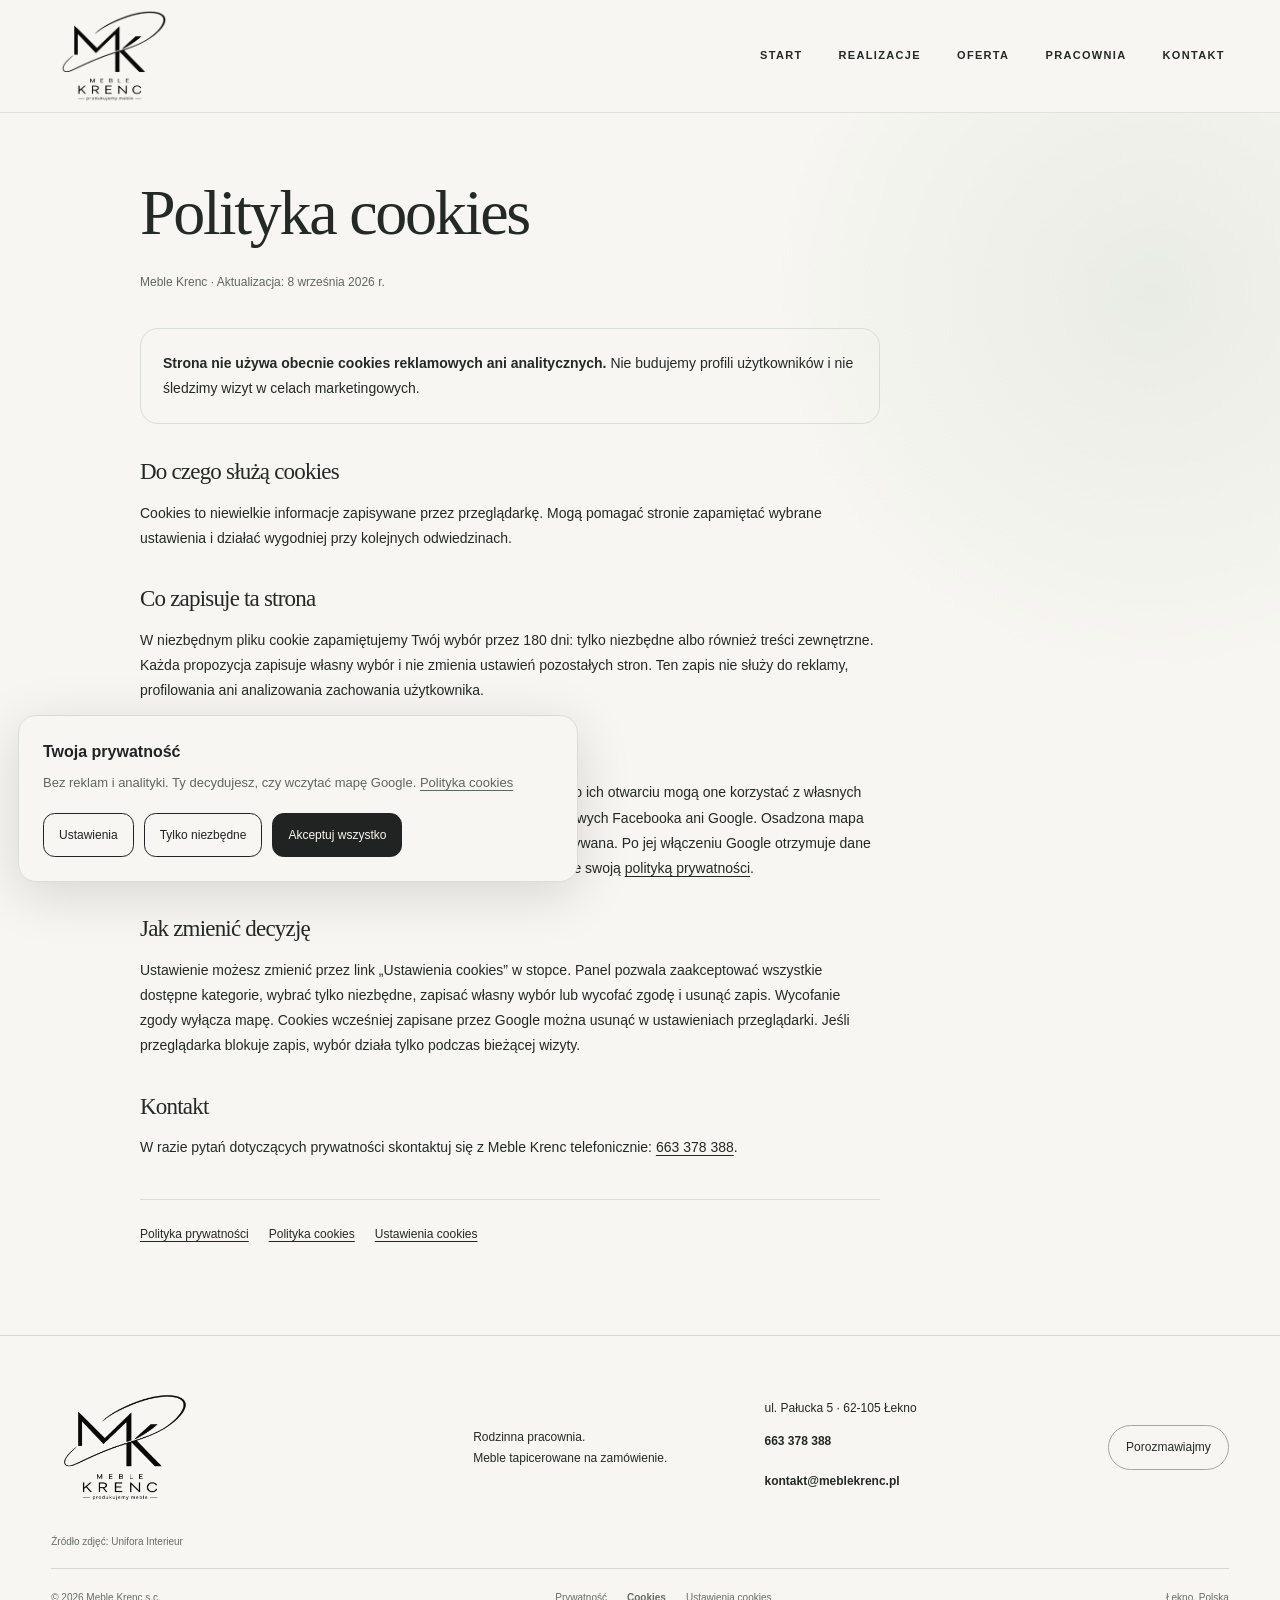
==== commit b2d5ac23: "Refine CTA buttons and contact hover states" ====
--- a/cookies.html
+++ b/cookies.html
@@ -9,7 +9,7 @@
   <link rel="icon" href="assets/favicon.png" type="image/png">
   <link rel="stylesheet" href="style.css?v=20260916-1">
   <script defer src="app.js?v=20260921-3"></script>
-<link rel="stylesheet" href="components.css?v=20260916-1"><script defer src="privacy.js?v=20260916-1"></script><link rel="stylesheet" href="refinements.css?v=20260916-1"><script defer src="navigation.js?v=20260916-1"></script><link rel="stylesheet" href="boutique-v2.css?v=20260921-4"></head>
+<link rel="stylesheet" href="components.css?v=20260916-1"><script defer src="privacy.js?v=20260916-1"></script><link rel="stylesheet" href="refinements.css?v=20260916-1"><script defer src="navigation.js?v=20260916-1"></script><link rel="stylesheet" href="boutique-v2.css?v=20260921-5"></head>
 <body data-proposal="boutique">
   <a class="skip" href="#main">Przejdź do treści</a>
   <header class="site-header">
--- a/boutique-v2.css
+++ b/boutique-v2.css
@@ -419,22 +419,165 @@
   align-items:center;
 }
 
+/* Linki prowadzące mają formę przycisków — bez powtarzających się strzałek. */
+body[data-proposal="boutique"] .carousel-link,
+body[data-proposal="boutique"] .text-link,
+body[data-proposal="boutique"] .mk-advice-link{
+  min-height:44px;
+  align-items:center;
+  gap:0;
+  padding:11px 17px;
+  border:1px solid color-mix(in srgb,var(--boutique-sage) 52%,var(--line));
+  border-radius:999px;
+  transition:
+    background-color .2s ease,
+    border-color .2s ease,
+    box-shadow .2s ease,
+    color .2s ease,
+    transform .2s ease;
+}
+
+body[data-proposal="boutique"] .carousel-link{
+  border-color:#ffffff80;
+}
+
+body[data-proposal="boutique"] .carousel-link .ui-icon,
+body[data-proposal="boutique"] .text-link .ui-icon,
+body[data-proposal="boutique"] .text-link>span[aria-hidden="true"],
+body[data-proposal="boutique"] .mk-advice-link .ui-icon,
+body[data-proposal="boutique"] .mk-map-links .ui-icon,
+body[data-proposal="boutique"] .photo-credit .ui-icon,
+body[data-proposal="boutique"] .photo-open .ui-icon,
+body[data-proposal="boutique"] .phone-link span[aria-hidden="true"]{
+  display:none;
+}
+
+body[data-proposal="boutique"] .photo-open{
+  width:auto;
+  min-width:70px;
+  height:34px;
+  padding:0 12px;
+  border-radius:999px;
+}
+
+body[data-proposal="boutique"] .photo-open::after{
+  content:"Otwórz";
+  font-size:10px;
+  font-weight:600;
+  letter-spacing:.08em;
+  text-transform:uppercase;
+}
+
+body[data-proposal="boutique"] .phone-link{
+  width:max-content;
+  max-width:100%;
+  display:inline-flex;
+  align-items:center;
+  gap:12px;
+  padding:12px 18px;
+  border:1px solid color-mix(in srgb,var(--boutique-sage) 52%,var(--line));
+  border-radius:999px;
+  background:var(--boutique-soft);
+  font-size:clamp(22px,2.8vw,34px);
+  line-height:1;
+  transition:
+    background-color .2s ease,
+    border-color .2s ease,
+    box-shadow .2s ease,
+    color .2s ease,
+    transform .2s ease;
+}
+
+body[data-proposal="boutique"] .phone-link::after{
+  content:"Zadzwoń";
+  padding-left:12px;
+  border-left:1px solid color-mix(in srgb,var(--boutique-sage) 45%,transparent);
+  font:600 10px/1 Arial,Helvetica,sans-serif;
+  letter-spacing:.12em;
+  text-transform:uppercase;
+}
+
+body[data-proposal="boutique"] .footer-top address a[href^="tel:"]{
+  display:inline-flex;
+  margin-top:8px;
+  padding:5px 0;
+  border-bottom:1px solid transparent;
+  font-weight:600;
+  transition:color .2s ease,border-color .2s ease;
+}
+
+body[data-proposal="boutique"] .footer-top address a[data-contact-email]{
+  display:inline-flex;
+  max-width:100%;
+  margin-top:8px;
+  padding:5px 0;
+  border-bottom:1px solid transparent;
+  font-weight:600;
+  overflow-wrap:anywhere;
+  transition:color .2s ease,border-color .2s ease;
+}
+
+body[data-proposal="boutique"] .mk-map-links a{
+  display:inline-flex;
+  align-items:center;
+  min-height:42px;
+  padding:10px 15px;
+  border:1px solid var(--consent-line);
+  border-radius:999px;
+  text-decoration:none;
+  transition:
+    background-color .2s ease,
+    border-color .2s ease,
+    box-shadow .2s ease,
+    color .2s ease,
+    transform .2s ease;
+}
+
+@media (hover:hover){
+  body[data-proposal="boutique"] .carousel-link:hover,
+  body[data-proposal="boutique"] .text-link:hover,
+  body[data-proposal="boutique"] .mk-advice-link:hover,
+  body[data-proposal="boutique"] .mk-map-links a:hover,
+  body[data-proposal="boutique"] .phone-link:hover,
+  body[data-proposal="boutique"] .contact-email:hover{
+    background:var(--boutique-soft);
+    border-color:var(--boutique-sage);
+    box-shadow:0 8px 22px rgba(36,41,37,.11);
+    color:var(--boutique-ink);
+    transform:translateY(-2px);
+  }
+
+  body[data-proposal="boutique"] .carousel-link:hover{
+    background:#fff;
+    color:var(--boutique-ink);
+  }
+
+  body[data-proposal="boutique"] .footer-top address a[href^="tel:"]:hover,
+  body[data-proposal="boutique"] .footer-top address a[data-contact-email]:hover{
+    color:var(--boutique-sage);
+    border-bottom-color:currentColor;
+  }
+}
+
 body[data-proposal="boutique"] .contact-email{
-  display:block;
+  display:inline-flex;
+  align-items:center;
   width:max-content;
   max-width:100%;
   margin:16px 0 6px;
+  padding:12px 17px;
+  border:1px solid color-mix(in srgb,var(--boutique-sage) 52%,var(--line));
+  border-radius:999px;
+  background:var(--boutique-soft);
   font-size:clamp(20px,2.4vw,30px);
   line-height:1.2;
   overflow-wrap:anywhere;
-}
-
-body[data-proposal="boutique"] .contact-email:hover{
-  color:var(--boutique-sage);
-}
-
-body[data-proposal="boutique"] .footer-top address a[data-contact-email]{
-  overflow-wrap:anywhere;
+  transition:
+    background-color .2s ease,
+    border-color .2s ease,
+    box-shadow .2s ease,
+    color .2s ease,
+    transform .2s ease;
 }
 
 @media (hover:hover){
